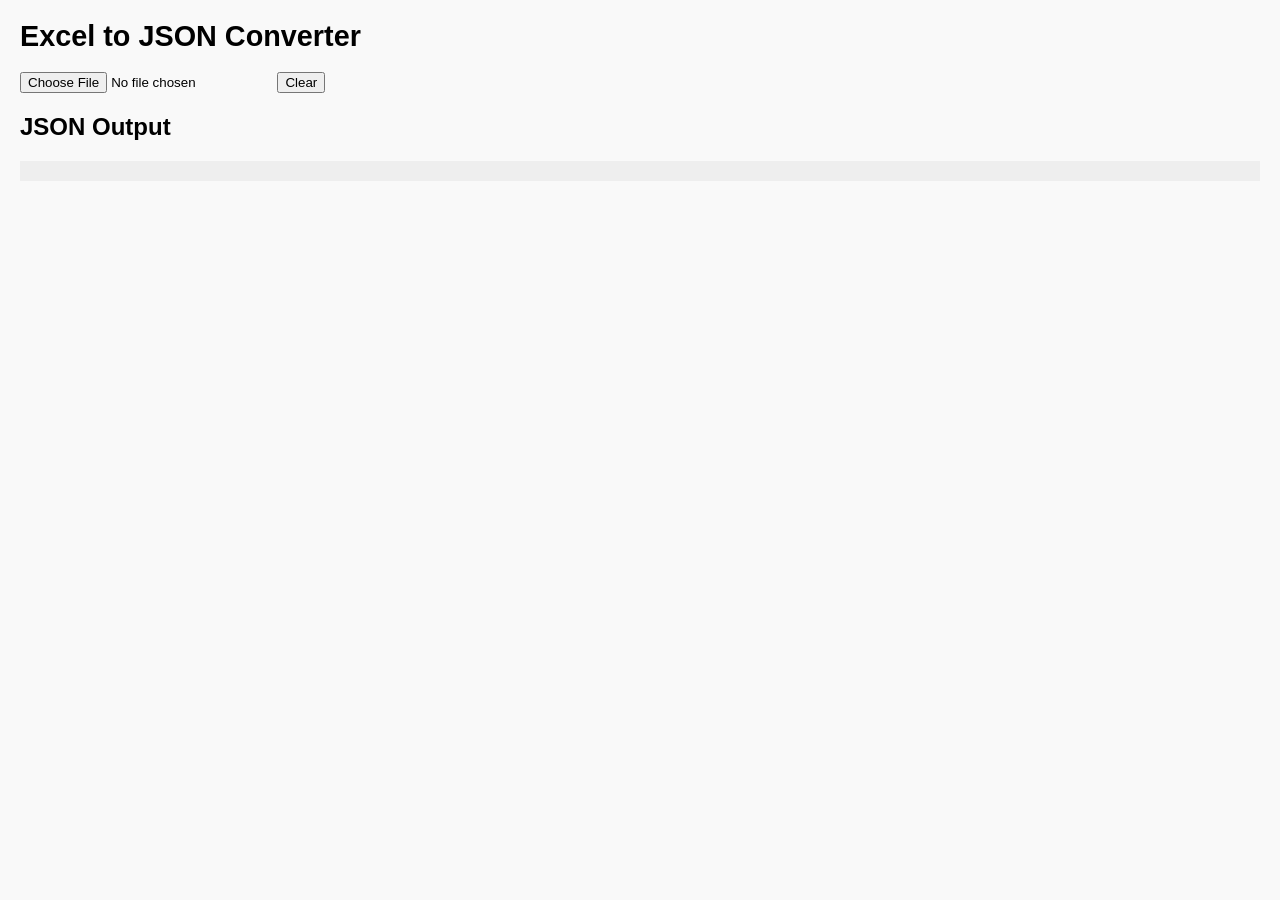
==== index.html @ 2e7f048e "init" ====
<!DOCTYPE html>
<html lang="en">
<head>
  <meta charset="UTF-8" />
  <meta name="viewport" content="width=device-width, initial-scale=1.0"/>
  <title>Excel to JSON (Offline)</title>
  <link rel="stylesheet" href="style.css"/>
</head>
<body>
  <h1>Excel to JSON Converter</h1>
  <input type="file" id="upload" accept=".xlsx, .xls"/>
  <button id="clear">Clear</button>
  <div id="table-container"></div>
  <h2>JSON Output</h2>
  <pre id="json-output"></pre>

  <script src="libs/xlsx.full.min.js"></script>
  <script src="script.js"></script>
</body>
</html>
---- style.css ----
body {
  font-family: Arial, sans-serif;
  margin: 20px;
  padding: 0;
  background: #f9f9f9;
}
h1 {
  font-size: 1.8em;
}
pre {
  background-color: #eee;
  padding: 10px;
  overflow-x: auto;
}
table, th, td {
  border: 1px solid black;
  border-collapse: collapse;
}
th, td {
  padding: 8px;
}
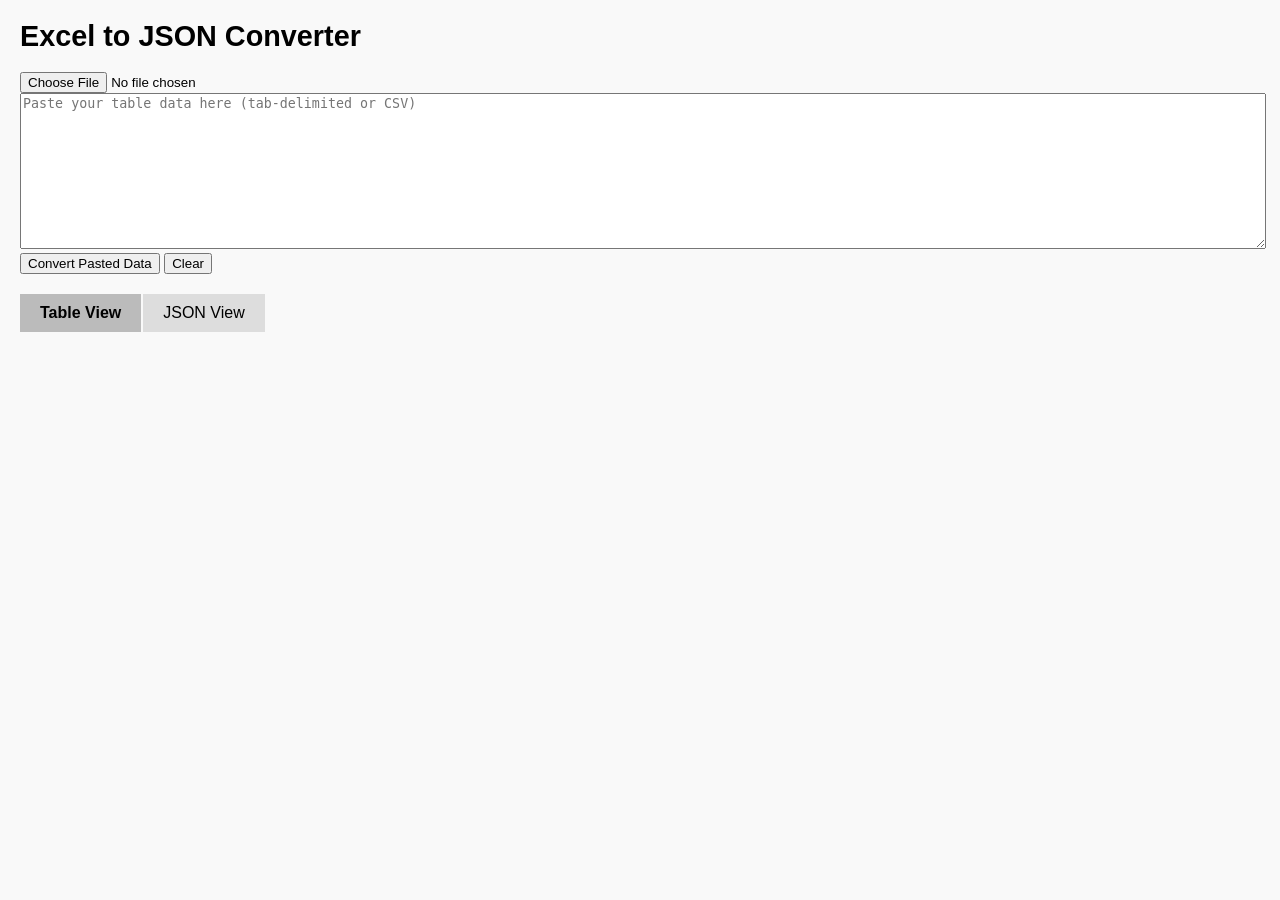
==== commit 6a5df517: "added tabs and paste feature" ====
--- a/index.html
+++ b/index.html
@@ -9,10 +9,21 @@
 <body>
   <h1>Excel to JSON Converter</h1>
   <input type="file" id="upload" accept=".xlsx, .xls"/>
+  <textarea id="paste-input" placeholder="Paste your table data here (tab-delimited or CSV)"></textarea>
+  <button id="parse-paste">Convert Pasted Data</button>
   <button id="clear">Clear</button>
-  <div id="table-container"></div>
-  <h2>JSON Output</h2>
-  <pre id="json-output"></pre>
+
+  <div class="tabs">
+    <div class="tab active" data-tab="table">Table View</div>
+    <div class="tab" data-tab="json">JSON View</div>
+  </div>
+
+  <div id="table-container" class="tab-content active"></div>
+
+  <div id="json-view" class="tab-content">
+    <button id="copy-btn">Copy JSON</button>
+    <pre id="json-output"></pre>
+  </div>
 
   <script src="libs/xlsx.full.min.js"></script>
   <script src="script.js"></script>
--- a/style.css
+++ b/style.css
@@ -1,7 +1,6 @@
 body {
   font-family: Arial, sans-serif;
   margin: 20px;
-  padding: 0;
   background: #f9f9f9;
 }
 h1 {
@@ -19,3 +18,32 @@
 th, td {
   padding: 8px;
 }
+.tabs {
+  display: flex;
+  margin-top: 20px;
+}
+.tab {
+  padding: 10px 20px;
+  cursor: pointer;
+  background-color: #ddd;
+  margin-right: 2px;
+}
+.tab.active {
+  background-color: #bbb;
+  font-weight: bold;
+}
+.tab-content {
+  display: none;
+  margin-top: 10px;
+}
+.tab-content.active {
+  display: block;
+}
+#copy-btn {
+  margin-top: 10px;
+}
+#paste-input {
+  width: 100%;
+  height: 150px;
+  font-family: monospace;
+}
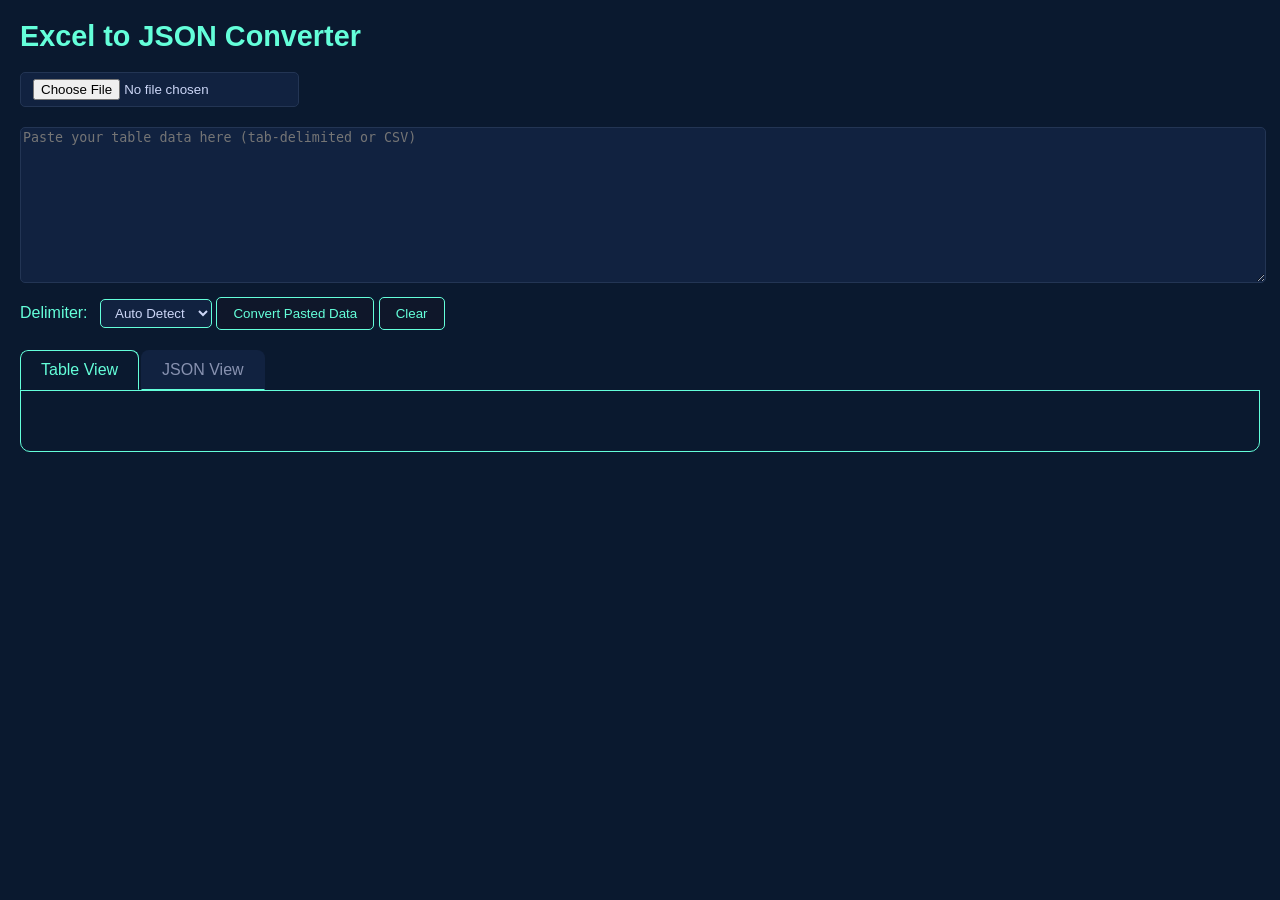
==== commit a909a72d: "theme change" ====
--- a/index.html
+++ b/index.html
@@ -1,24 +1,37 @@
 <!DOCTYPE html>
 <html lang="en">
+
 <head>
   <meta charset="UTF-8" />
-  <meta name="viewport" content="width=device-width, initial-scale=1.0"/>
+  <meta name="viewport" content="width=device-width, initial-scale=1.0" />
   <title>Excel to JSON (Offline)</title>
-  <link rel="stylesheet" href="style.css"/>
+  <link rel="stylesheet" href="style.css" />
 </head>
+
 <body>
   <h1>Excel to JSON Converter</h1>
-  <input type="file" id="upload" accept=".xlsx, .xls"/>
-  <textarea id="paste-input" placeholder="Paste your table data here (tab-delimited or CSV)"></textarea>
-  <button id="parse-paste">Convert Pasted Data</button>
-  <button id="clear">Clear</button>
-
+  <div>
+    <input type="file" id="upload" accept=".xlsx, .xls, .csv" />
+  </div>
+  <div>
+    <textarea id="paste-input" placeholder="Paste your table data here (tab-delimited or CSV)"></textarea>
+    <label for="delimiter">Delimiter:</label>
+    <select id="delimiter">
+      <option value="auto">Auto Detect</option>
+      <option value=",">Comma (,)</option>
+      <option value="\t">Tab (↹)</option>
+    </select>
+    <button id="parse-paste">Convert Pasted Data</button>
+    <button id="clear">Clear</button>
+  </div>
   <div class="tabs">
     <div class="tab active" data-tab="table">Table View</div>
     <div class="tab" data-tab="json">JSON View</div>
   </div>
 
-  <div id="table-container" class="tab-content active"></div>
+  <div id="table-view" class="tab-content active">
+    <div id="table-container"></div>
+  </div>
 
   <div id="json-view" class="tab-content">
     <button id="copy-btn">Copy JSON</button>
@@ -28,4 +41,5 @@
   <script src="libs/xlsx.full.min.js"></script>
   <script src="script.js"></script>
 </body>
-</html>
+
+</html>
--- a/style.css
+++ b/style.css
@@ -3,47 +3,379 @@
   margin: 20px;
   background: #f9f9f9;
 }
+
 h1 {
   font-size: 1.8em;
 }
+
 pre {
   background-color: #eee;
   padding: 10px;
   overflow-x: auto;
 }
-table, th, td {
+
+table {
+  width: 100%;
+  border-collapse: collapse;
+  margin-top: 10px;
+}
+
+th, td {
+  background-color: #112240;
+  color: #ccd6f6;
+  padding: 12px;
+  border: 1px solid #233554;
+  text-align: left;
+}
+
+th {
+  background-color: #1e2a47;
+  color: #64ffda;
+}
+
+tr:hover {
+  background-color: #1b2b40;
+}
+
+th,
+td {
+  padding: 8px;
+}
+
+.tabs {
+  display: flex;
+  margin-top: 20px;
+}
+
+.tab {
+  padding: 10px 20px;
+  cursor: pointer;
+  background-color: #ddd;
+  margin-right: 2px;
+}
+
+.tab:hover {
+  background-color: #ccc;
+}
+
+
+.tab.active {
+  background-color: #0a192f;
+  color: #64ffda;
+  border: 1px solid #64ffda;
+  border-bottom: none;
+  z-index: 2;
+}
+
+
+.tab-content {
+  display: none;
+  margin-top: 10px;
+}
+
+.tab-content.active {
+  display: block;
+}
+
+#copy-btn {
+  margin-top: 10px;
+}
+
+#paste-input {
+  width: 100%;
+  height: 150px;
+  font-family: monospace;
+}
+
+body {
+  font-family: Arial, sans-serif;
+  margin: 20px;
+  background: #f9f9f9;
+}
+
+h1 {
+  font-size: 1.8em;
+}
+
+pre {
+  background-color: #eee;
+  padding: 10px;
+  overflow-x: auto;
+}
+
+table,
+th,
+td {
   border: 1px solid black;
   border-collapse: collapse;
 }
-th, td {
+
+table {
+  width: 100%;
+  overflow-x: auto;
+  display: block;
+}
+
+th,
+td {
   padding: 8px;
 }
+
 .tabs {
   display: flex;
   margin-top: 20px;
 }
+
 .tab {
   padding: 10px 20px;
   cursor: pointer;
   background-color: #ddd;
   margin-right: 2px;
 }
-.tab.active {
-  background-color: #bbb;
-  font-weight: bold;
-}
+
+.tab:hover {
+  background-color: #ccc;
+}
+
+
+.tab.active {
+  background-color: #0a192f;
+  color: #64ffda;
+  border: 1px solid #64ffda;
+  border-bottom: none;
+  z-index: 2;
+}
+
+
 .tab-content {
   display: none;
   margin-top: 10px;
 }
+
 .tab-content.active {
   display: block;
 }
+
 #copy-btn {
   margin-top: 10px;
 }
+
 #paste-input {
   width: 100%;
   height: 150px;
   font-family: monospace;
-}+}
+
+body {
+  background-color: #0a192f;
+  color: #ccd6f6;
+}
+
+h1 {
+  color: #64ffda;
+}
+
+textarea, pre, input, button, select {
+  background-color: #112240;
+  color: #ccd6f6;
+  border: 1px solid #233554;
+  border-radius: 5px;
+}
+
+button {
+  padding: 8px 16px;
+  margin-top: 10px;
+  cursor: pointer;
+  background-color: #0f172a;
+  color: #64ffda;
+  border: 1px solid #64ffda;
+  transition: background-color 0.3s ease;
+}
+
+button:hover {
+  background-color: #64ffda;
+  color: #0a192f;
+}
+
+table {
+  width: 100%;
+  border-collapse: separate;
+  border-spacing: 0 10px;
+}
+
+td, th {
+  background-color: #112240;
+  padding: 12px;
+  border: none;
+  color: #ccd6f6;
+  text-align: left;
+}
+
+tr {
+  border-radius: 10px;
+  box-shadow: 0 2px 5px rgba(100, 255, 218, 0.1);
+  transition: transform 0.2s ease;
+}
+
+tr:hover {
+  transform: scale(1.01);
+  box-shadow: 0 4px 10px rgba(100, 255, 218, 0.2);
+}
+
+.tabs .tab {
+  border-radius: 8px 8px 0 0;
+  font-weight: 500;
+}
+
+
+.tab.active {
+  background-color: #0a192f;
+  color: #64ffda;
+  border: 1px solid #64ffda;
+  border-bottom: none;
+  z-index: 2;
+}
+
+
+#table-container {
+  margin-top: 20px;
+}
+
+
+
+
+/* Style file input */
+input[type="file"] {
+  background-color: #112240;
+  color: #ccd6f6;
+  border: 1px solid #233554;
+  border-radius: 5px;
+  padding: 6px 12px;
+  margin-bottom: 20px;
+  cursor: pointer;
+}
+
+/* Style label and select inline */
+label[for="delimiter"] {
+  display: inline-block;
+  margin-right: 8px;
+  font-weight: 500;
+  color: #64ffda;
+}
+
+#delimiter {
+  display: inline-block;
+  background-color: #112240;
+  color: #ccd6f6;
+  border: 1px solid #64ffda;
+  border-radius: 5px;
+  padding: 5px 10px;
+}
+
+
+
+.tabs {
+  display: flex;
+  margin-top: 20px;
+  border-bottom: 1px solid #64ffda;
+  border-radius: 8px 8px 0 0;
+  overflow: hidden;
+}
+
+.tab {
+  padding: 10px 20px;
+  cursor: pointer;
+  background-color: #112240;
+  color: #8892b0;
+  font-weight: 500;
+  border: 1px solid transparent;
+  border-radius: 8px 8px 0 0;
+  transition: background-color 0.3s ease, color 0.3s ease;
+}
+
+.tab:hover {
+  background-color: #1e2a47;
+  color: #64ffda;
+}
+
+
+.tab.active {
+  background-color: #0a192f;
+  color: #64ffda;
+  border: 1px solid #64ffda;
+  border-bottom: none;
+  z-index: 2;
+}
+
+
+.tab-content {
+  display: none;
+  padding: 20px;
+  background-color: #0a192f;
+  border: 1px solid #64ffda;
+  border-radius: 0 0 10px 10px;
+  margin-top: -1px;
+}
+
+.tab-content.active {
+  display: block;
+}
+
+
+
+.tabs {
+  display: flex;
+  margin-top: 20px;
+  border-bottom: 1px solid #64ffda;
+  border-radius: 8px 8px 0 0;
+  position: relative;
+  z-index: 0;
+}
+
+.tab {
+  position: relative;
+  z-index: 1;
+  padding: 10px 20px;
+  cursor: pointer;
+  background-color: #112240;
+  color: #8892b0;
+  font-weight: 500;
+  border: 1px solid transparent;
+  border-bottom: 1px solid #64ffda;
+  border-radius: 8px 8px 0 0;
+  margin-right: 2px;
+  transition: background-color 0.3s ease, color 0.3s ease;
+}
+
+
+.tab.active {
+  background-color: #0a192f;
+  color: #64ffda;
+  border: 1px solid #64ffda;
+  border-bottom: none;
+  z-index: 2;
+}
+
+
+
+
+/* FINAL FIX: Make active tab overlap the border cleanly */
+.tabs {
+  position: relative;
+  border-bottom: 1px solid #64ffda;
+}
+
+.tab {
+  border: 1px solid transparent;
+  border-bottom: 1px solid #64ffda;
+  z-index: 1;
+  position: relative;
+}
+
+.tab.active {
+  background-color: #0a192f;
+  color: #64ffda;
+  border: 1px solid #64ffda;
+  border-bottom: 1px solid #0a192f !important;
+  z-index: 2;
+}
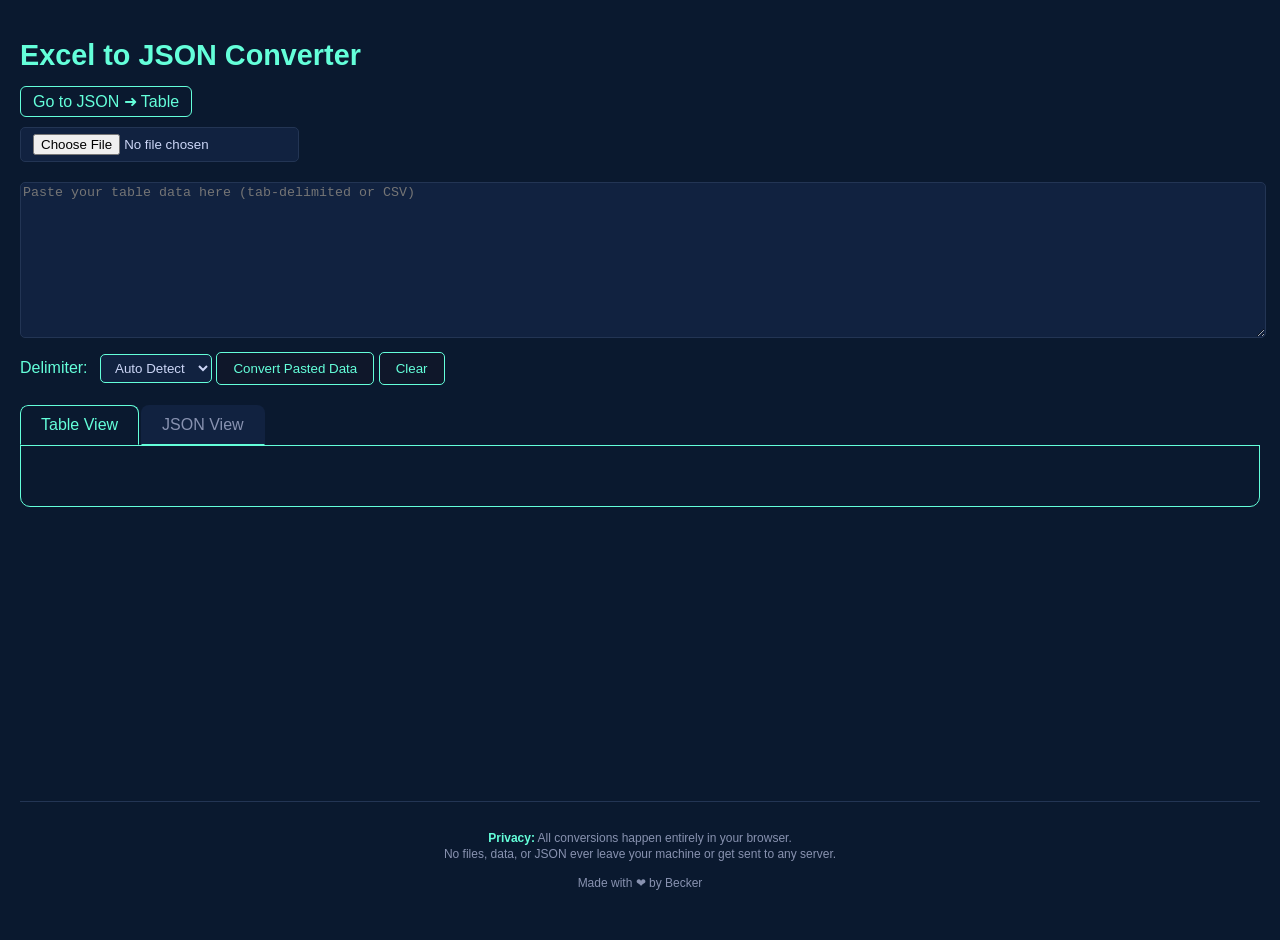
==== commit 3e67d5ca: "Add JSON to Table conversion feature with UI enhancements and footer" ====
--- a/index.html
+++ b/index.html
@@ -10,6 +10,11 @@
 
 <body>
   <h1>Excel to JSON Converter</h1>
+  <nav style="margin-bottom:16px;">
+    <a href="json_to_table.html"
+      style="color:#64ffda; text-decoration:none; border:1px solid #64ffda; padding:6px 12px; border-radius:6px;">Go to
+      JSON ➜ Table</a>
+  </nav>
   <div>
     <input type="file" id="upload" accept=".xlsx, .xls, .csv" />
   </div>
@@ -40,6 +45,12 @@
 
   <script src="libs/xlsx.full.min.js"></script>
   <script src="script.js"></script>
+
+  <footer class="site-footer">
+    <p><strong>Privacy:</strong> All conversions happen entirely in your browser. <br />No files, data, or JSON ever
+      leave your machine or get sent to any server.</p>
+    <p>Made with <span aria-hidden="true">❤</span> by Becker</p>
+  </footer>
 </body>
 
 </html>
--- a/style.css
+++ b/style.css
@@ -2,6 +2,9 @@
   font-family: Arial, sans-serif;
   margin: 20px;
   background: #f9f9f9;
+  min-height: 100vh; /* enable sticky footer */
+  display: flex;
+  flex-direction: column;
 }
 
 h1 {
@@ -379,3 +382,45 @@
   border-bottom: 1px solid #0a192f !important;
   z-index: 2;
 }
+
+/* Footer & hidden attribution */
+footer.site-footer {
+  margin-top: auto; /* push to bottom */
+  padding: 16px 12px;
+  font-size: 12px;
+  line-height: 1.4;
+  color: #8892b0;
+  border-top: 1px solid #233554;
+  text-align: center;
+  position: relative;
+  background: #0a192f;
+}
+footer.site-footer strong { color: #64ffda; }
+footer.site-footer a { color: #64ffda; text-decoration: none; }
+footer.site-footer a:hover { text-decoration: underline; }
+
+/* Visually hidden but accessible (screen-reader only) */
+.sr-only {
+  position: absolute !important;
+  width: 1px !important;
+  height: 1px !important;
+  padding: 0 !important;
+  margin: -1px !important;
+  overflow: hidden !important;
+  clip: rect(0 0 0 0) !important;
+  white-space: nowrap !important;
+  border: 0 !important;
+}
+
+/* Stealth tiny attribution anchor (nearly invisible but present) */
+a.attribution-anchor {
+  position: absolute;
+  bottom: 4px;
+  right: 6px;
+  font-size: 8px;
+  opacity: 0.08;
+  color: #64ffda;
+  text-decoration: none;
+  pointer-events: none; /* non-interactive intentionally */
+}
+footer.site-footer:hover a.attribution-anchor { opacity: 0.25; }
